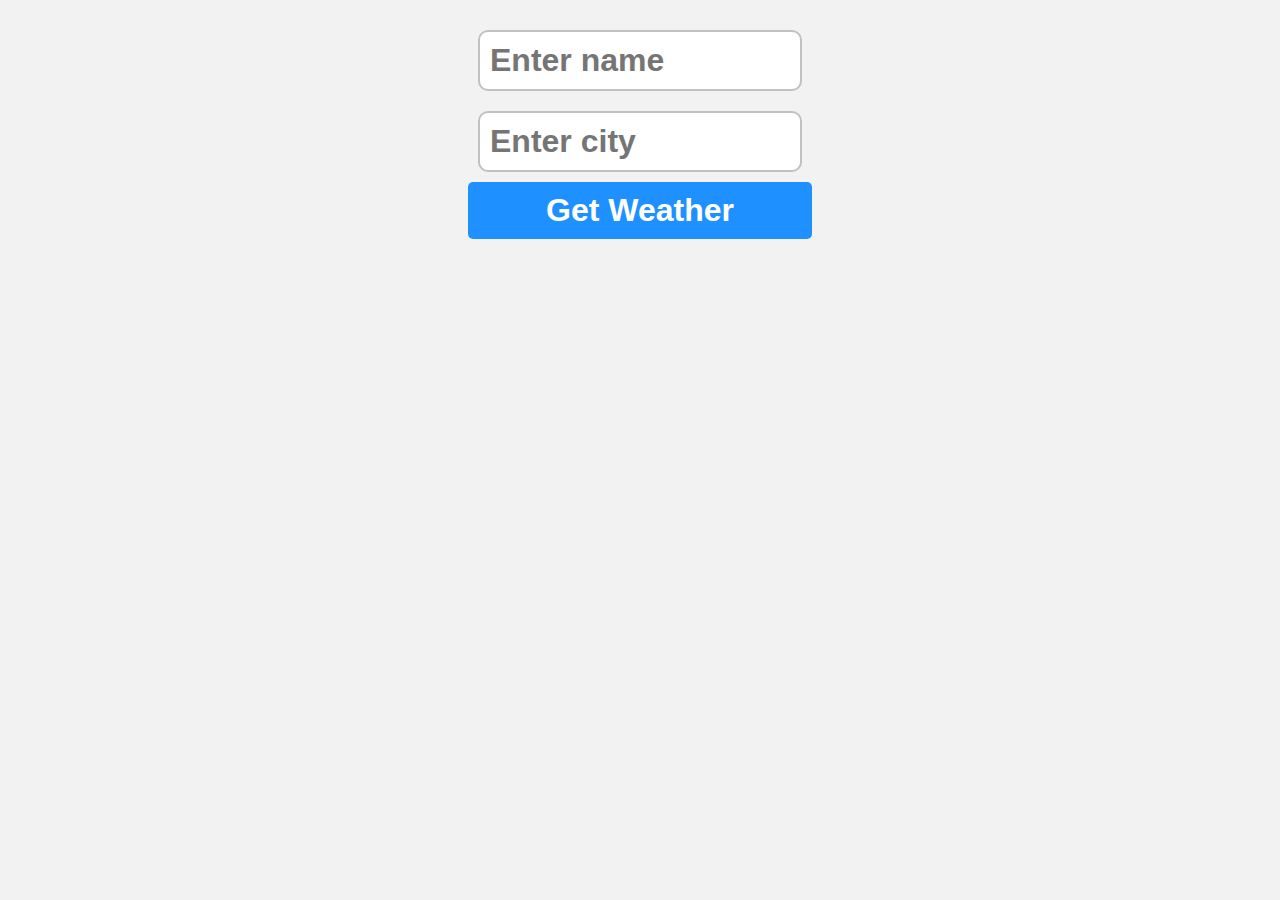
==== weather.html @ 5edcc93e "Save point for Weather API project" ====
<!DOCTYPE html>
<html lang="en">
  <head>
    <meta charset="UTF-8" />
    <meta name="viewport" content="width=device-width, initial-scale=1.0" />
    <title>Weather API Project</title>
    <link rel="stylesheet" href="weather.css" />
    <script src="weather.js" defer></script>
  </head>
  <body>
    <form class="weatherForm">
      <input type="text" class="nameInput" placeholder="Enter name" />
      <input type="text" class="cityInput" placeholder="Enter city" />
      <button type="submit">Get Weather</button>
    </form>

    <div class="card" style="display: none"></div>
  </body>
</html>
---- weather.css ----
body {
  font-family: sans-serif;
  background-color: hsl(0, 0%, 95%);
  margin: 0;
  display: flex;
  flex-direction: column;
  align-items: center;
}

.weatherForm {
  margin: 20px;
  display: grid;
}

.cityInput {
  padding: 10px;
  font-size: 2rem;
  font-weight: bold;
  border: 2px solid hsla(0, 0%, 20%, 0.3);
  border-radius: 10px;
  margin: 10px;
  width: 300px;
}

.nameInput {
  padding: 10px;
  font-size: 2rem;
  font-weight: bold;
  border: 2px solid hsla(0, 0%, 20%, 0.3);
  border-radius: 10px;
  margin: 10px;
  width: 300px;
}

button[type="submit"] {
  padding: 10px 20px;
  font-weight: bold;
  font-size: 2rem;
  background-color: dodgerblue;
  color: white;
  border: none;
  border-radius: 5px;
  cursor: pointer;
}

button[type="submit"]:hover {
  background-color: rgb(16, 95, 173);
}

.card {
  background: linear-gradient(to bottom, white, #add8e6);
  padding: 50px;
  border-radius: 10px;
  box-shadow: 2px 2px 5px hsla(0, 0%, 0%, 0.5);
  min-width: 300px;
  display: flex;
  flex-direction: column;
  align-items: center;
}

h1 {
  margin-top: 0;
  margin-bottom: 25px;
}

p {
  font-size: 1.5rem;
  margin: 5px 0;
}

.cityDisplay,
.tempDisplay {
  font-size: 3.5rem;
  font-weight: bold;
  margin-bottom: 25px;
}

.humidtyDisplay {
  font-weight: bold;
  margin-bottom: 25px;
}

.descDisplay {
  font-style: italic;
  font-weight: bold;
  font-size: 2rem;
}

.weatherEmoji {
  margin: 0;
  font-size: 7.5rem;
}

.errorDisplay {
  font-size: 2.5rem;
  font-weight: bold;
  color: red;
}
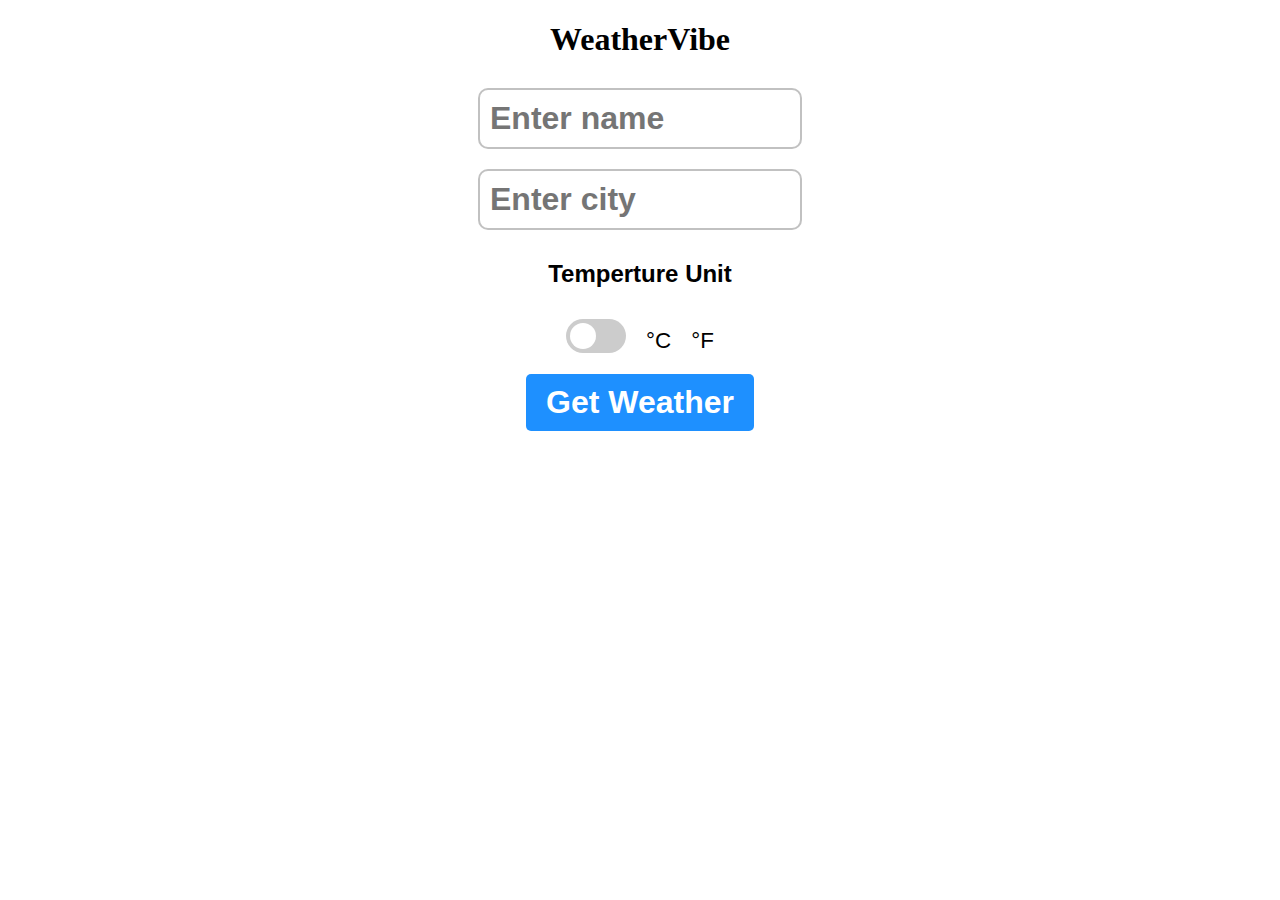
==== commit 34c82df2: "Updated multiple files and almost completed Javascript" ====
--- a/weather.html
+++ b/weather.html
@@ -8,9 +8,38 @@
     <script src="weather.js" defer></script>
   </head>
   <body>
+    <h1 id="Header">WeatherVibe</h1>
+
+    <div class="alert" id="personalized-alert" style="display: none">
+      <span class="closebtn" onclick="this.parentElement.style.display='none';"
+        >&times;</span
+      >
+      <strong>Success!</strong> Welcome to the WeatherVibe app,
+      <span id="user-name"></span> We hope you can find what you are looking
+      for!
+    </div>
+
     <form class="weatherForm">
       <input type="text" class="nameInput" placeholder="Enter name" />
+      <small class="error" id="name-error" style="display: none; color: red"
+        >Name is missing.</small
+      >
+
+      <!-- <p class="greeting"></p> -->
       <input type="text" class="cityInput" placeholder="Enter city" />
+      <h2 class="h2">Temperture Unit</h2>
+
+      <div class="switch-container">
+        <label for="temp-toggle" class="switch">
+          <input type="checkbox" id="temp-toggle" />
+          <span class="slider round"></span>
+        </label>
+        <div class="labels">
+          <span id="celsius-label">°C</span>
+          <span id="fahrenheit-label">°F</span>
+        </div>
+      </div>
+
       <button type="submit">Get Weather</button>
     </form>
 
--- a/weather.css
+++ b/weather.css
@@ -1,6 +1,6 @@
 body {
   font-family: sans-serif;
-  background-color: hsl(0, 0%, 95%);
+  background-image: url("https://plus.unsplash.com/premium_photo-1672234253746-99ac19181f0b?q=80&w=1932&auto=format&fit=crop&ixlib=rb-4.0.3&ixid=M3wxMjA3fDB8MHxwaG90by1wYWdlfHx8fGVufDB8fHx8fA%3D%3D");
   margin: 0;
   display: flex;
   flex-direction: column;
@@ -9,10 +9,13 @@
 
 .weatherForm {
   margin: 20px;
-  display: grid;
-}
-
-.cityInput {
+  display: flex; /* Use flex for form layout */
+  flex-direction: column; /* Stack elements vertically */
+  align-items: center; /* Center content horizontally */
+}
+
+.cityInput,
+.nameInput {
   padding: 10px;
   font-size: 2rem;
   font-weight: bold;
@@ -22,14 +25,25 @@
   width: 300px;
 }
 
-.nameInput {
-  padding: 10px;
-  font-size: 2rem;
-  font-weight: bold;
-  border: 2px solid hsla(0, 0%, 20%, 0.3);
-  border-radius: 10px;
-  margin: 10px;
-  width: 300px;
+.alert {
+  padding: 20px;
+  background-color: #1bb516;
+  color: white;
+}
+
+.closebtn {
+  margin-left: 15px;
+  color: white;
+  font-weight: bold;
+  float: right;
+  font-size: 22px;
+  line-height: 20px;
+  cursor: pointer;
+  transition: 0.3s;
+}
+
+.closebtn:hover {
+  color: black;
 }
 
 button[type="submit"] {
@@ -59,6 +73,18 @@
 }
 
 h1 {
+  margin-bottom: 0%;
+  font-family: "Times New Roman", Times, serif;
+  color: black;
+}
+
+.h2 {
+  text-align: center;
+  font-family: sans-serif;
+  margin-bottom: 0%;
+}
+
+h3 {
   margin-top: 0;
   margin-bottom: 25px;
 }
@@ -70,14 +96,16 @@
 
 .cityDisplay,
 .tempDisplay {
-  font-size: 3.5rem;
+  font-size: 3rem;
   font-weight: bold;
   margin-bottom: 25px;
 }
 
-.humidtyDisplay {
+.humidityDisplay {
+  font-style: italic;
   font-weight: bold;
   margin-bottom: 25px;
+  font-size: 2rem;
 }
 
 .descDisplay {
@@ -96,3 +124,96 @@
   font-weight: bold;
   color: red;
 }
+
+.error {
+  color: red;
+  font-size: 1.5rem;
+  margin-left: 10px;
+}
+
+/* Toggle Button for Temperature */
+
+/* The switch - the box around the slider */
+.switch {
+  position: relative;
+  display: inline-block;
+  width: 60px;
+  height: 34px;
+  margin: 0 10px; /* Adjust margin to center better */
+}
+
+/* Hide default HTML checkbox */
+.switch input {
+  opacity: 0;
+  width: 0;
+  height: 0;
+}
+
+/* The slider */
+.slider {
+  position: absolute;
+  cursor: pointer;
+  top: 0;
+  left: 0;
+  right: 0;
+  bottom: 0;
+  background-color: #ccc;
+  transition: 0.4s;
+}
+
+.slider:before {
+  position: absolute;
+  content: "";
+  height: 26px;
+  width: 26px;
+  left: 4px;
+  bottom: 4px;
+  background-color: white;
+  transition: 0.4s;
+}
+
+input:checked + .slider {
+  background-color: #12d90e;
+}
+
+input:focus + .slider {
+  box-shadow: 0 0 1px #2196f3;
+}
+
+input:checked + .slider:before {
+  transform: translateX(26px);
+}
+
+/* Rounded sliders */
+.slider.round {
+  border-radius: 34px;
+}
+
+.slider.round:before {
+  border-radius: 50%;
+}
+
+/* Labels styling */
+.labels {
+  display: flex;
+  align-items: center;
+  justify-content: center; /* Center the labels horizontally */
+  margin-top: 10px;
+}
+
+#celsius-label,
+#fahrenheit-label {
+  display: inline-block;
+  text-align: center;
+  font-size: 1.4rem;
+  margin: 0 10px; /* Space between labels and center them */
+}
+
+/* Add some spacing between the toggle and labels */
+.switch-container {
+  display: flex;
+  align-items: center; /* Align vertically */
+  justify-content: center; /* Center horizontally */
+  margin-top: 10px;
+  padding: 20px;
+}
